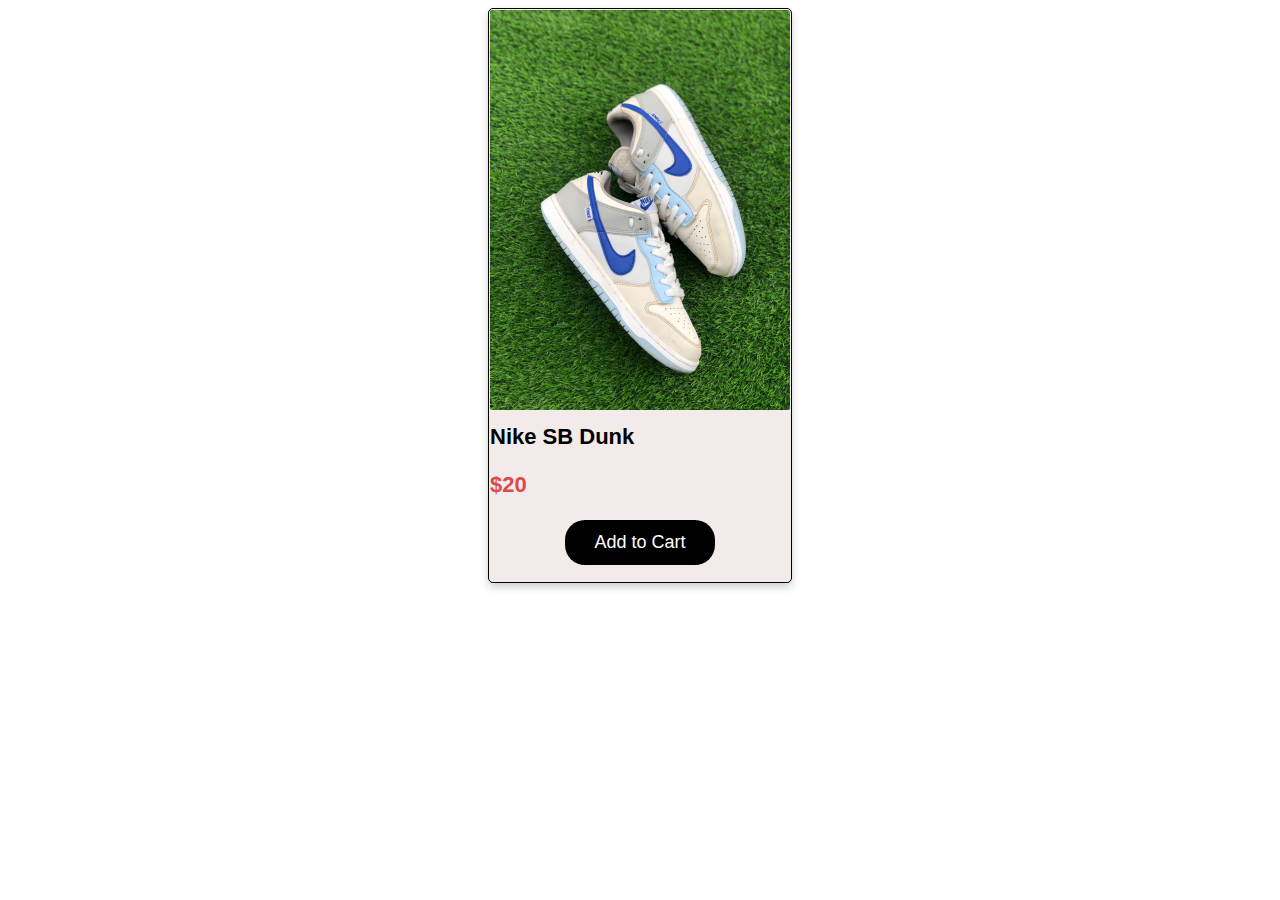
==== index.html @ fa3af013 "Add files via upload" ====
<!DOCTYPE html>
<html lang="en">
<head>
    <meta charset="UTF-8">
    <meta name="viewport" content="width=device-width, initial-scale=1.0">
    <title>product card</title>
    <link rel="stylesheet" href="styles.css">
</head>
<body>
    <div class="card">
        <img src="HSBW3311.JPG" alt="Denim Jeans" style="width:100%">
        <h1>Nike SB Dunk</h1>
        <p class="price">$20</p>
        <p><button>Add to Cart</button></p>
      </div>
</body>
</html>
---- styles.css ----
.card {
    box-shadow: 0 4px 8px 0 rgba(0, 0, 0, 0.2);
    max-width: 300px;
    margin: auto;
    font-family: Arial, sans-serif;
    border-radius: 5px;
    padding: 1px;
    background: rgb(243, 234, 234);
    text-align: left; /* Align all text to the left */
    border: 1px solid black; /* Added black border */
}

.card img {
    width: 100%;
    border-radius: 2px;
}

.card h1 {
    font-size: 22px;
    margin: 10px 0;
    text-align: left; /* Align product name to the left */
}

.price {
    color: rgb(219, 75, 75);
    font-size: 22px;
    text-align: left; /* Align price to the left */
    font-weight: bold;
}

.card button {
    border: none;
    outline: 0;
    padding: 12px;
    color: white;
    background-color: #000;
    cursor: pointer;
    width: 50%;
    font-size: 18px;
    border-radius: 20px;
    display: block;
    margin: 10px auto; /* Center the button */
    text-align: center;
}

.card button:hover {
    opacity: 0.7;
}
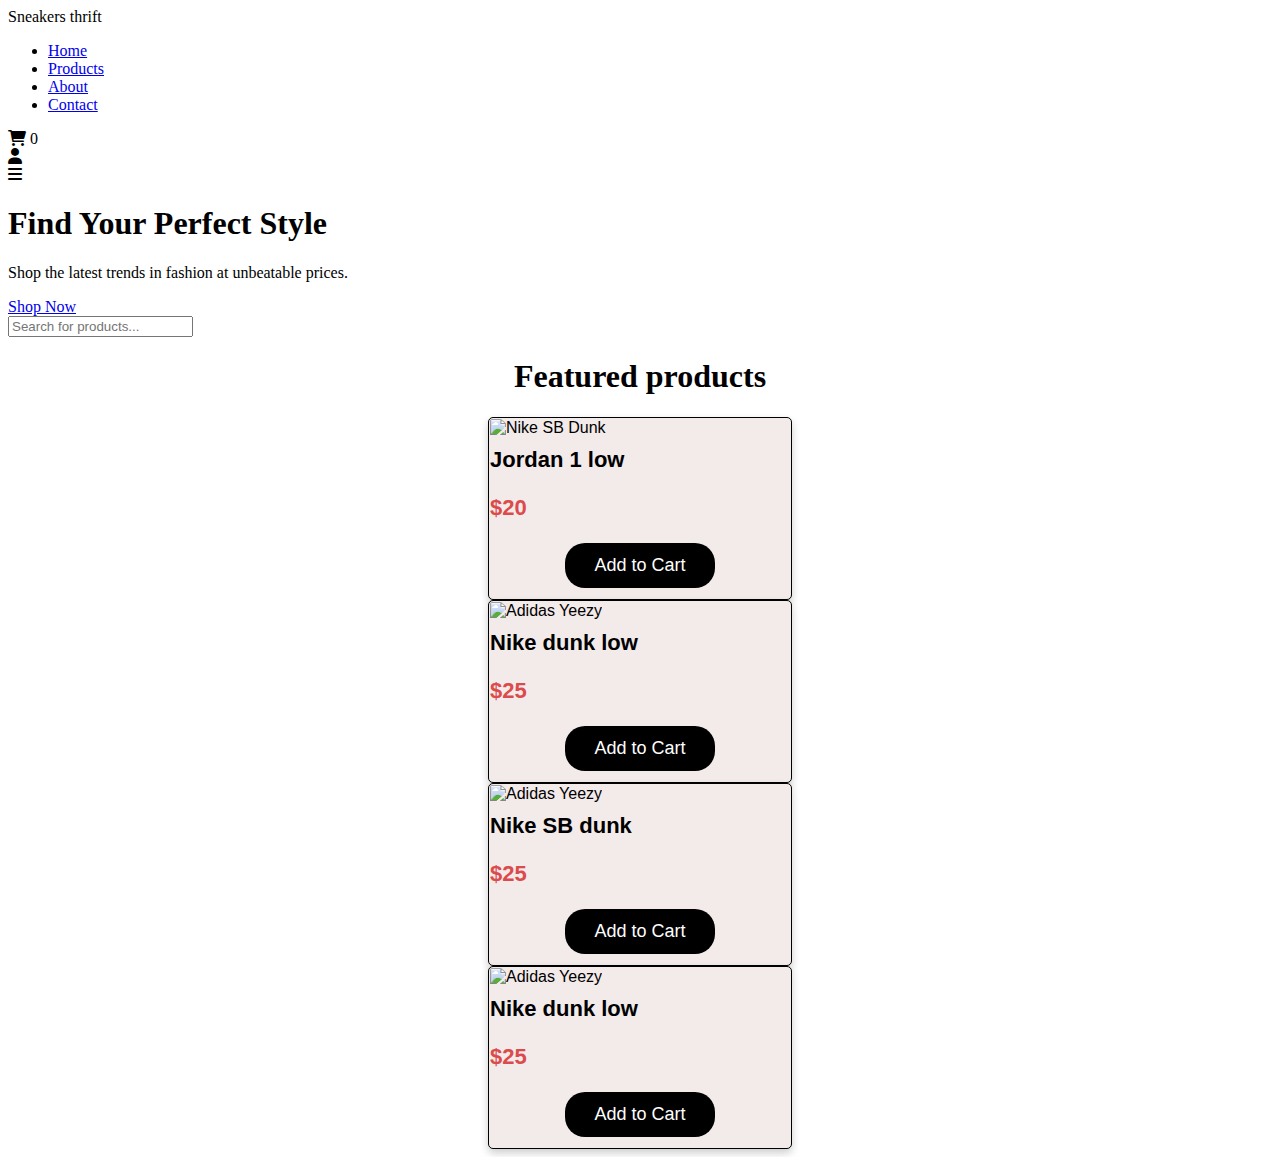
==== commit e5e69df4: "Update and rename home.html to index.html" ====
--- a/index.html
+++ b/index.html
@@ -3,15 +3,112 @@
 <head>
     <meta charset="UTF-8">
     <meta name="viewport" content="width=device-width, initial-scale=1.0">
-    <title>product card</title>
+    <title>SNEAKERS THRIFT</title>
+    <link href="https://cdnjs.cloudflare.com/ajax/libs/font-awesome/6.0.0-beta3/css/all.min.css" rel="stylesheet">
     <link rel="stylesheet" href="styles.css">
 </head>
 <body>
-    <div class="card">
-        <img src="HSBW3311.JPG" alt="Denim Jeans" style="width:100%">
-        <h1>Nike SB Dunk</h1>
+<!-- Responsive Navbar -->
+<header>
+    <nav class="navbar">
+        <div class="logo">Sneakers thrift</div>
+        <ul class="nav-links">
+            <li><a href="index.html">Home</a></li>
+            <li><a href="product.html">Products</a></li>
+            <li><a href="about.html">About</a></li>
+            <li><a href="contact.html">Contact</a></li>
+        </ul>
+        <div class="hamburger-container">
+            <div class="nav-icons">
+                <div class="cart-container" onclick="openCartModal()">
+                    <i class="fas fa-shopping-cart"></i>
+                    <span id="cart-count">0</span>
+                </div>
+                
+                <div class="profile-icon">
+                    <i class="fas fa-user"></i>
+                </div>
+            </div>
+            <div class="hamburger-menu">
+                <i class="fas fa-bars"></i>
+            </div>
+        </div>
+    </nav>
+</header>
+<!-- Hero Section -->
+<div class="hero-section">
+    <div class="hero-content">
+        <h1>Find Your Perfect Style</h1>
+        <p>Shop the latest trends in fashion at unbeatable prices.</p>
+        <a href="product.html" class="hero-btn">Shop Now</a>
+    </div>
+</div>
+
+    <!-- Search Bar -->
+<div class="search-bar">
+    <input type="text" id="search-input" placeholder="Search for products...">
+</div>
+
+<h1 style="text-align: center;">Featured products</h1>
+<!-- Product Cards -->
+<div class="card-container">
+    <div class="card" onclick="openProductModal('Jordan 1 low Travis Scott', 'images/1.JPG', 20, 'cactus brown', '42', 'Free')">
+        <img src="images/1.JPG" alt="Nike SB Dunk">
+        <h1>Jordan 1 low</h1>
         <p class="price">$20</p>
-        <p><button>Add to Cart</button></p>
-      </div>
+        <button class="add-to-cart" onclick="event.stopPropagation(); addToCart('Jordan 1 low', 20)">Add to Cart</button>
+    </div>
+
+    <div class="card" onclick="openProductModal('Nike dunk low ', 'images/2.JPG', 25, 'brown', '44', 'Free within nairobi town CBD')">
+        <img src="images/2.JPG" alt="Adidas Yeezy">
+        <h1>Nike dunk low</h1>
+        <p class="price">$25</p>
+        <button class="add-to-cart" onclick="event.stopPropagation(); addToCart('Nike dunk low', 25)">Add to Cart</button>
+    </div>
+
+    <div class="card" onclick="openProductModal('Nike SB dunk', 'images/3.JPG', 25, 'brown', '43', 'Free within nairobi town CBD')">
+        <img src="images/3.JPG" alt="Adidas Yeezy">
+        <h1>Nike SB dunk</h1>
+        <p class="price">$25</p>
+        <button class="add-to-cart" onclick="event.stopPropagation(); addToCart('Nike SB dunk', 21)">Add to Cart</button>
+    </div>
+
+    <div class="card" onclick="openProductModal('Nike dunk low michigan varsity', 'images/4.JPG', 25, 'Black', '41', 'Free within nairobi town CBD')">
+        <img src="images/4.JPG" alt="Adidas Yeezy">
+        <h1>Nike dunk low</h1>
+        <p class="price">$25</p>
+        <button class="add-to-cart" onclick="event.stopPropagation(); addToCart('Nike dunk low', 23)">Add to Cart</button>
+    </div>
+</div>
+
+
+<!-- Product Modal (Single Instance) -->
+<div id="product-modal" class="product-modal" style="display: none;">
+    <div class="product-modal-content">
+        <!-- Close button calls closeProductModal() -->
+        <span class="close-modal" onclick="closeProductModal()">&times;</span>
+        <img id="product-img" src="" alt="Product Image">
+        <h2 id="product-name">Product Name</h2>
+        <p><strong>Color:</strong> <span id="product-color"></span></p>
+        <p><strong>Size:</strong> <span id="product-size"></span></p>
+        <button id="add-to-cart-modal" class="add-to-cart" onclick="addToCartFromModal()">Add to Cart</button>
+    </div>
+</div>
+
+<!-- Cart Modal -->
+<div id="cart-modal" class="cart-modal" style="display: none;">
+    <div class="cart-modal-content">
+        <span class="close-cart-modal" onclick="closeCartModal()">&times;</span>
+        <h2 style="text-align: center;">SHOPPING CART</h2>
+        <div id="cart-items"></div>
+        <button class="checkout-btn">Proceed to Checkout</button>
+    </div>
+</div>
+
+<script src="script.js">
+     function toggleMenu() {
+        document.querySelector('.nav-links').classList.toggle('active');
+    }
+</script>
 </body>
-</html>+</html>
